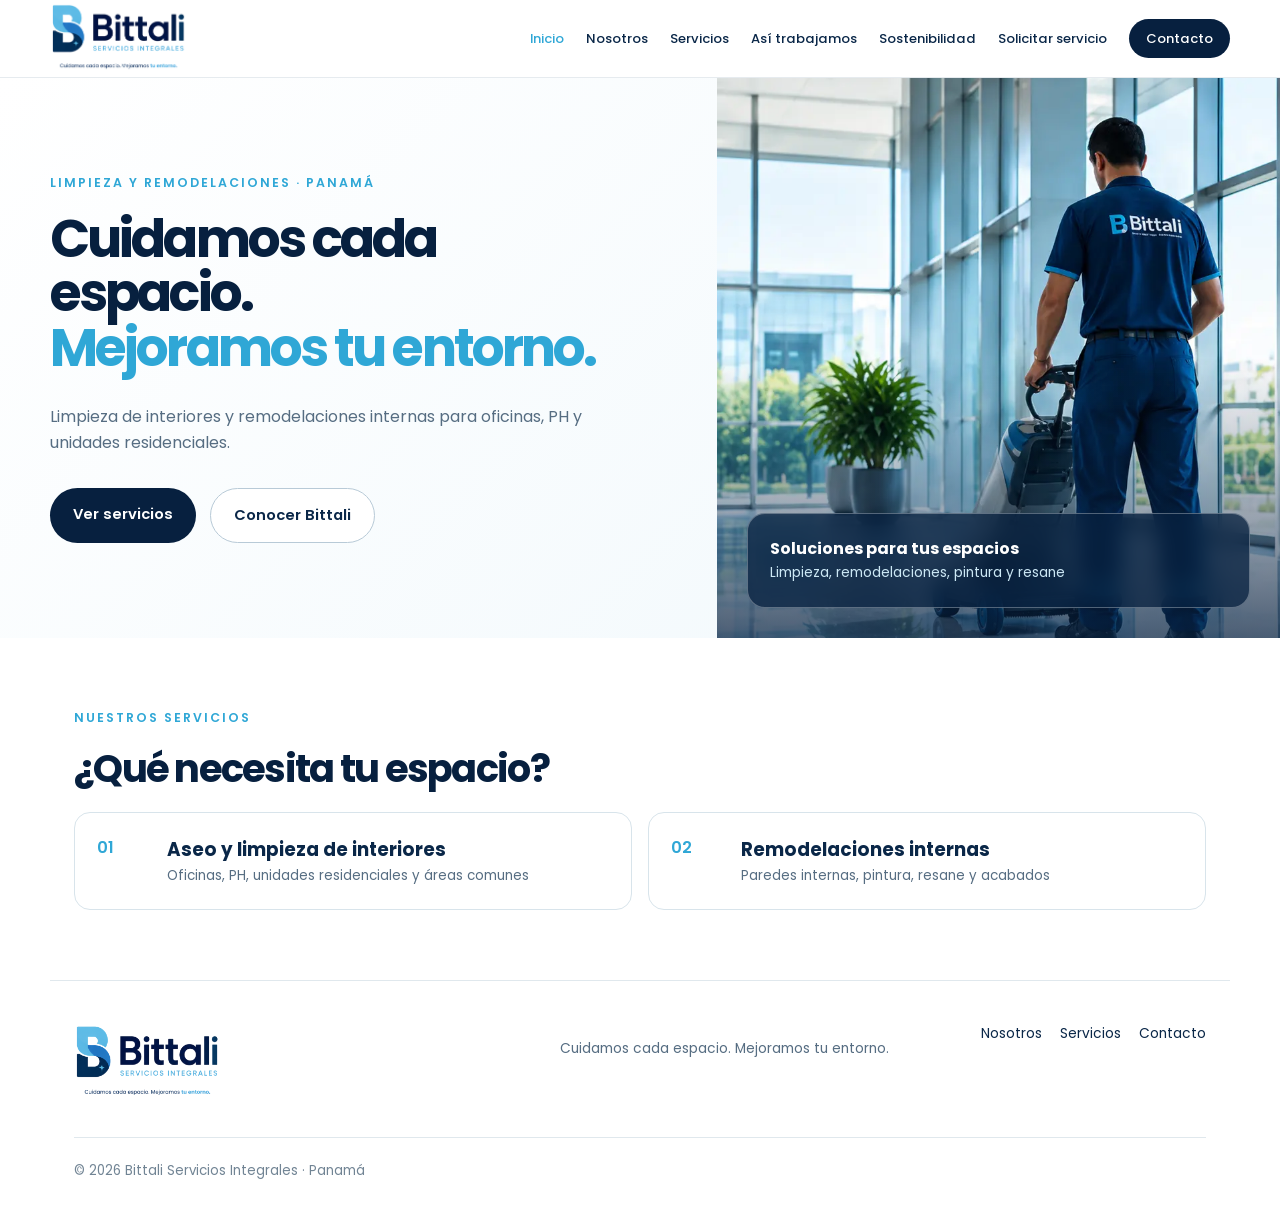
==== index.html @ 6a781cc8 "Add files via upload" ====
<!doctype html><html lang="es"><head><meta charset="utf-8"><meta name="viewport" content="width=device-width,initial-scale=1"><title>Bittali | Limpieza y remodelaciones en Panamá</title><meta name="description" content="Limpieza de interiores y remodelaciones internas para oficinas, PH y unidades residenciales en Panamá."><link rel="icon" href="favicon.svg"><link rel="preconnect" href="https://fonts.googleapis.com"><link rel="preconnect" href="https://fonts.gstatic.com" crossorigin><link href="https://fonts.googleapis.com/css2?family=Poppins:wght@400;500;600;700&display=swap" rel="stylesheet"><link rel="stylesheet" href="styles.css"></head><body>
<header class="site-header"><a class="brand" href="index.html"><img src="bitalli-logo-clean.png" alt="Bittali Servicios Integrales"></a><button class="menu-button" aria-expanded="false" aria-controls="main-nav" aria-label="Abrir menú"><span></span><span></span><span></span></button><nav id="main-nav" class="main-nav"><a class="active" href="index.html">Inicio</a><a href="nosotros.html">Nosotros</a><a href="servicios.html">Servicios</a><a href="operamos.html">Así trabajamos</a><a href="sostenibilidad.html">Sostenibilidad</a><a href="solicitar-servicio.html">Solicitar servicio</a><a class="nav-cta" href="contacto.html">Contacto</a></nav></header>
<main><section class="hero"><div class="hero-copy"><p class="eyebrow">Limpieza y remodelaciones · Panamá</p><h1>Cuidamos cada espacio.<br><span>Mejoramos tu entorno.</span></h1><p class="lead">Limpieza de interiores y remodelaciones internas para oficinas, PH y unidades residenciales.</p><div class="actions"><a class="button primary" href="servicios.html">Ver servicios</a><a class="button secondary" href="nosotros.html">Conocer Bittali</a></div></div><div class="hero-image"><img src="hero-operations-hd.webp" alt="Personal de Bittali realizando limpieza profesional"><div class="image-note"><strong>Soluciones para tus espacios</strong><span>Limpieza, remodelaciones, pintura y resane</span></div></div></section>
<section class="home-selector"><div><p class="eyebrow">Nuestros servicios</p><h2>¿Qué necesita tu espacio?</h2></div><div class="selector-grid"><a href="servicio-aseo.html"><span>01</span><strong>Aseo y limpieza de interiores</strong><small>Oficinas, PH, unidades residenciales y áreas comunes</small></a><a href="servicio-mantenimiento.html"><span>02</span><strong>Remodelaciones internas</strong><small>Paredes internas, pintura, resane y acabados</small></a></div></section></main>
<footer><a class="footer-logo" href="index.html"><img src="bitalli-logo-clean.png" alt="Bittali"></a><p>Cuidamos cada espacio. Mejoramos tu entorno.</p><div><a href="nosotros.html">Nosotros</a><a href="servicios.html">Servicios</a><a href="contacto.html">Contacto</a></div><small>© 2026 Bittali Servicios Integrales · Panamá</small></footer><script src="site.js"></script></body></html>
---- styles.css ----
:root{--sky:#6ec1e4;--cyan:#2fa7d6;--blue:#0d3b66;--navy:#07203f;--mist:#e6edf2;--ink:#0a2748;--muted:#566d82;--max:1180px;--radius:24px}*{box-sizing:border-box}html{scroll-behavior:smooth}body{margin:0;font-family:Poppins,Arial,sans-serif;color:var(--ink);font-size:16px;line-height:1.65;background:#fff}a{color:inherit;text-decoration:none}img{display:block;max-width:100%}.site-header{height:104px;display:flex;align-items:center;justify-content:space-between;padding:0 max(24px,calc((100vw - var(--max))/2));position:sticky;top:0;z-index:20;background:rgba(255,255,255,.97);backdrop-filter:blur(14px);border-bottom:1px solid rgba(13,59,102,.1)}.brand{width:215px}.brand img{width:100%;height:auto}.main-nav{display:flex;align-items:center;gap:25px;font-size:.88rem;font-weight:500}.main-nav a{padding:10px 0}.main-nav a:hover,.main-nav .active{color:var(--cyan)}.main-nav .nav-cta{padding:11px 19px;border-radius:999px;background:var(--navy);color:#fff}.menu-button{display:none;border:0;background:none;padding:10px}.menu-button span{display:block;width:25px;height:2px;background:var(--navy);margin:5px}.eyebrow{margin:0 0 18px;text-transform:uppercase;letter-spacing:.16em;font-size:.78rem;font-weight:600;color:var(--cyan)}h1,h2,h3,p{margin-top:0}h1{font-size:clamp(3rem,6vw,5.5rem);line-height:1.02;letter-spacing:-.055em;color:var(--navy);margin-bottom:28px}h1 span{color:var(--cyan)}h2{font-size:clamp(2rem,4vw,3.5rem);line-height:1.12;letter-spacing:-.045em;color:var(--navy);margin-bottom:22px}h3{font-size:1.35rem;line-height:1.3;color:var(--navy)}.lead{font-size:1.08rem;color:var(--muted);max-width:650px}.hero{min-height:calc(100vh - 104px);display:grid;grid-template-columns:1.12fr .88fr;background:linear-gradient(135deg,#fff,#f0f8fc)}.hero-copy{padding:clamp(70px,9vw,130px) max(24px,calc((100vw - var(--max))/2));padding-right:clamp(40px,7vw,100px);align-self:center}.hero-image{position:relative;min-height:620px;overflow:hidden;background:var(--navy)}.hero-image>img{width:100%;height:100%;object-fit:cover}.hero-image:after{content:"";position:absolute;inset:0;background:linear-gradient(180deg,transparent 50%,rgba(7,32,63,.72))}.image-note{position:absolute;z-index:2;left:30px;right:30px;bottom:30px;border:1px solid rgba(255,255,255,.3);background:rgba(7,32,63,.75);backdrop-filter:blur(10px);border-radius:18px;padding:22px;color:#fff;display:flex;flex-direction:column}.image-note span{font-size:.86rem;color:#cce8f5}.actions{display:flex;flex-wrap:wrap;gap:14px;margin-top:32px}.button{display:inline-block;border-radius:999px;padding:14px 23px;font-size:.92rem;font-weight:600}.button.primary{background:var(--navy);color:#fff}.button.secondary{background:#fff;border:1px solid #b8cad7}.home-selector,.page-section{max-width:var(--max);margin:auto;padding:100px 24px}.home-selector>div:first-child{max-width:700px}.selector-grid{display:grid;grid-template-columns:repeat(2,1fr);gap:16px}.selector-grid a{border:1px solid #d8e4eb;border-radius:20px;padding:28px;display:grid;grid-template-columns:52px 1fr;column-gap:18px;transition:.2s;background:#fff}.selector-grid a:hover{transform:translateY(-3px);border-color:var(--cyan);box-shadow:0 16px 35px rgba(7,32,63,.08)}.selector-grid span{grid-row:1/3;color:var(--cyan);font-weight:600}.selector-grid strong{font-size:1.15rem}.selector-grid small{color:var(--muted);font-size:.84rem}.page-hero{padding:95px max(24px,calc((100vw - var(--max))/2));background:linear-gradient(135deg,var(--navy),var(--blue));color:#fff}.page-hero h1{color:#fff;max-width:900px;margin-bottom:20px}.page-hero .lead{color:#c1d9e6}.page-hero .eyebrow{color:var(--sky)}.two-column{display:grid;grid-template-columns:1fr 1fr;gap:80px}.copy p,.copy li{color:var(--muted)}.numbered-list{display:grid;grid-template-columns:repeat(2,1fr);gap:16px}.numbered-list article{padding:28px;border-radius:20px;background:var(--mist)}.numbered-list span{font-size:.78rem;color:var(--cyan);font-weight:600}.service-chooser{display:grid;grid-template-columns:repeat(2,1fr);gap:18px}.service-option{padding:34px;border-radius:22px;background:#f4f8fb;border:1px solid #dce6ec;display:flex;flex-direction:column;min-height:260px}.service-option span{font-size:.78rem;color:var(--cyan);font-weight:600}.service-option p{color:var(--muted)}.service-option b{margin-top:auto;color:var(--cyan)}.detail-grid{display:grid;grid-template-columns:1.1fr .9fr;gap:70px}.detail-list{background:var(--mist);padding:35px;border-radius:var(--radius)}.detail-list ul{margin:0;padding-left:20px}.detail-list li+li{margin-top:12px}.mode-grid{display:grid;grid-template-columns:repeat(3,1fr);gap:16px;margin-top:42px}.mode-grid article{padding:25px;background:var(--navy);color:#fff;border-radius:18px}.mode-grid h3{color:#fff}.mode-grid p{font-size:.88rem;color:#bed2df;margin:0}.process-list{display:grid;border-top:1px solid #bdd0dc}.process-list article{display:grid;grid-template-columns:80px .45fr 1fr;gap:30px;padding:30px 0;border-bottom:1px solid #bdd0dc}.process-list span{color:var(--cyan);font-weight:600}.process-list p{color:var(--muted);margin:0}.notice{padding:22px;border-left:4px solid var(--cyan);background:#eef7fb;color:var(--muted);margin-top:35px}.contact-card{background:var(--mist);border-radius:var(--radius);padding:40px}.contact-status{display:flex;gap:15px;align-items:flex-start}.status-dot{width:13px;height:13px;margin-top:7px;border-radius:50%;background:#f0b84b;box-shadow:0 0 0 6px rgba(240,184,75,.2)}footer{max-width:var(--max);margin:auto;padding:60px 24px 28px;display:grid;grid-template-columns:1.4fr 1.1fr .8fr;gap:35px;align-items:start;border-top:1px solid #e0e8ed}.footer-logo{width:190px}.footer-logo img{width:100%;height:auto}footer p{color:var(--muted);font-size:.86rem;margin:15px 0 0}footer div{display:flex;gap:18px;justify-content:flex-end;font-size:.86rem}footer small{grid-column:1/-1;border-top:1px solid #e0e8ed;padding-top:22px;color:#718494}
@media(max-width:900px){.site-header{height:88px}.brand{width:180px}.main-nav{display:none;position:absolute;top:88px;left:0;right:0;background:#fff;padding:24px;flex-direction:column;align-items:stretch;border-bottom:1px solid #dce5eb}.main-nav.open{display:flex}.menu-button{display:block}.hero{grid-template-columns:1fr}.hero-copy{padding:75px 24px}.hero-image{min-height:480px}.two-column,.detail-grid{grid-template-columns:1fr;gap:35px}.process-list article{grid-template-columns:50px 1fr}.process-list article p{grid-column:2}.mode-grid{grid-template-columns:1fr}.page-section{padding:75px 24px}footer{grid-template-columns:1fr}footer div{justify-content:flex-start}footer small{grid-column:auto}}
@media(max-width:600px){h1{font-size:2.75rem}.selector-grid,.service-chooser,.numbered-list{grid-template-columns:1fr}.selector-grid a{grid-template-columns:40px 1fr}.hero-image{min-height:400px}.page-hero{padding-top:70px;padding-bottom:70px}.contact-card{padding:26px}}

/* Escala compacta */
.site-header{height:78px}.brand{width:154px}.main-nav{gap:22px;font-size:.82rem}.main-nav .nav-cta{padding:9px 17px}h1{font-size:clamp(2.5rem,4.1vw,4.15rem);line-height:1.04}h2{font-size:clamp(1.75rem,3vw,2.65rem)}h3{font-size:1.15rem}.lead{font-size:1rem}.hero{min-height:calc(100vh - 78px)}.hero-copy{padding-top:65px;padding-bottom:65px}.hero-image{min-height:520px}.home-selector,.page-section{padding-top:70px;padding-bottom:70px}.page-hero{padding-top:62px;padding-bottom:62px}.page-hero h1{margin-bottom:14px}.selector-grid a{padding:22px;border-radius:16px}.service-option{padding:27px;min-height:220px}.numbered-list article{padding:23px}.detail-list{padding:28px}.mode-grid{margin-top:32px}.mode-grid article{padding:21px}.process-list article{padding:23px 0}.contact-card{padding:32px}footer{padding-top:42px}.footer-logo{width:160px}
@media(max-width:900px){.site-header{height:72px}.brand{width:145px}.main-nav{top:72px}.hero-copy{padding-top:55px;padding-bottom:55px}.hero-image{min-height:410px}.home-selector,.page-section{padding-top:58px;padding-bottom:58px}.page-hero{padding-top:52px;padding-bottom:52px}}
@media(max-width:600px){h1{font-size:2.3rem}h2{font-size:1.85rem}.hero-image{min-height:340px}.selector-grid a{padding:19px}.service-option{min-height:195px}}
.brand{width:140px}.footer-logo{width:150px}@media(max-width:900px){.brand{width:128px}}
.hero{height:560px;min-height:0}.hero-image{min-height:0}.hero-copy{padding-top:45px;padding-bottom:45px}@media(max-width:900px){.hero{height:auto}.hero-image{min-height:380px}.hero-copy{padding-top:48px;padding-bottom:48px}}@media(max-width:600px){.hero-image{min-height:320px}}
.page-hero.has-photo{position:relative;isolation:isolate;background-size:cover;background-position:center;overflow:hidden}.page-hero.has-photo:before{content:"";position:absolute;inset:0;z-index:-1;background:linear-gradient(90deg,rgba(7,32,63,.94) 0%,rgba(7,32,63,.82) 52%,rgba(13,59,102,.58) 100%)}.page-hero.has-photo:after{content:"";position:absolute;inset:auto 0 0;z-index:-1;height:2px;background:linear-gradient(90deg,var(--cyan),transparent)}.page-hero.photo-company{background-image:url('header-company.webp')}.page-hero.photo-services{background-image:url('header-services.webp');background-position:center 58%}.page-hero.photo-green{background-image:url('header-sustainability.webp');background-position:center 52%}.page-hero.has-photo h1{text-shadow:0 2px 18px rgba(0,0,0,.18)}
.page-hero.photo-aseo{background-image:url('header-aseo.webp');background-position:center 58%}.page-hero.photo-mantenimiento{background-image:url('header-mantenimiento.webp');background-position:center 48%}.page-hero.photo-operamos{background-image:url('header-operamos.webp');background-position:center 48%}.page-hero.photo-contacto{background-image:url('header-contacto.webp');background-position:center 52%}
.maintenance-section>h2{margin-bottom:30px}.maintenance-grid{display:grid;grid-template-columns:repeat(2,minmax(0,1fr));gap:18px}.maintenance-grid .detail-list{height:100%}.maintenance-grid .detail-list h3{margin-bottom:18px}@media(max-width:700px){.maintenance-grid{grid-template-columns:1fr}}
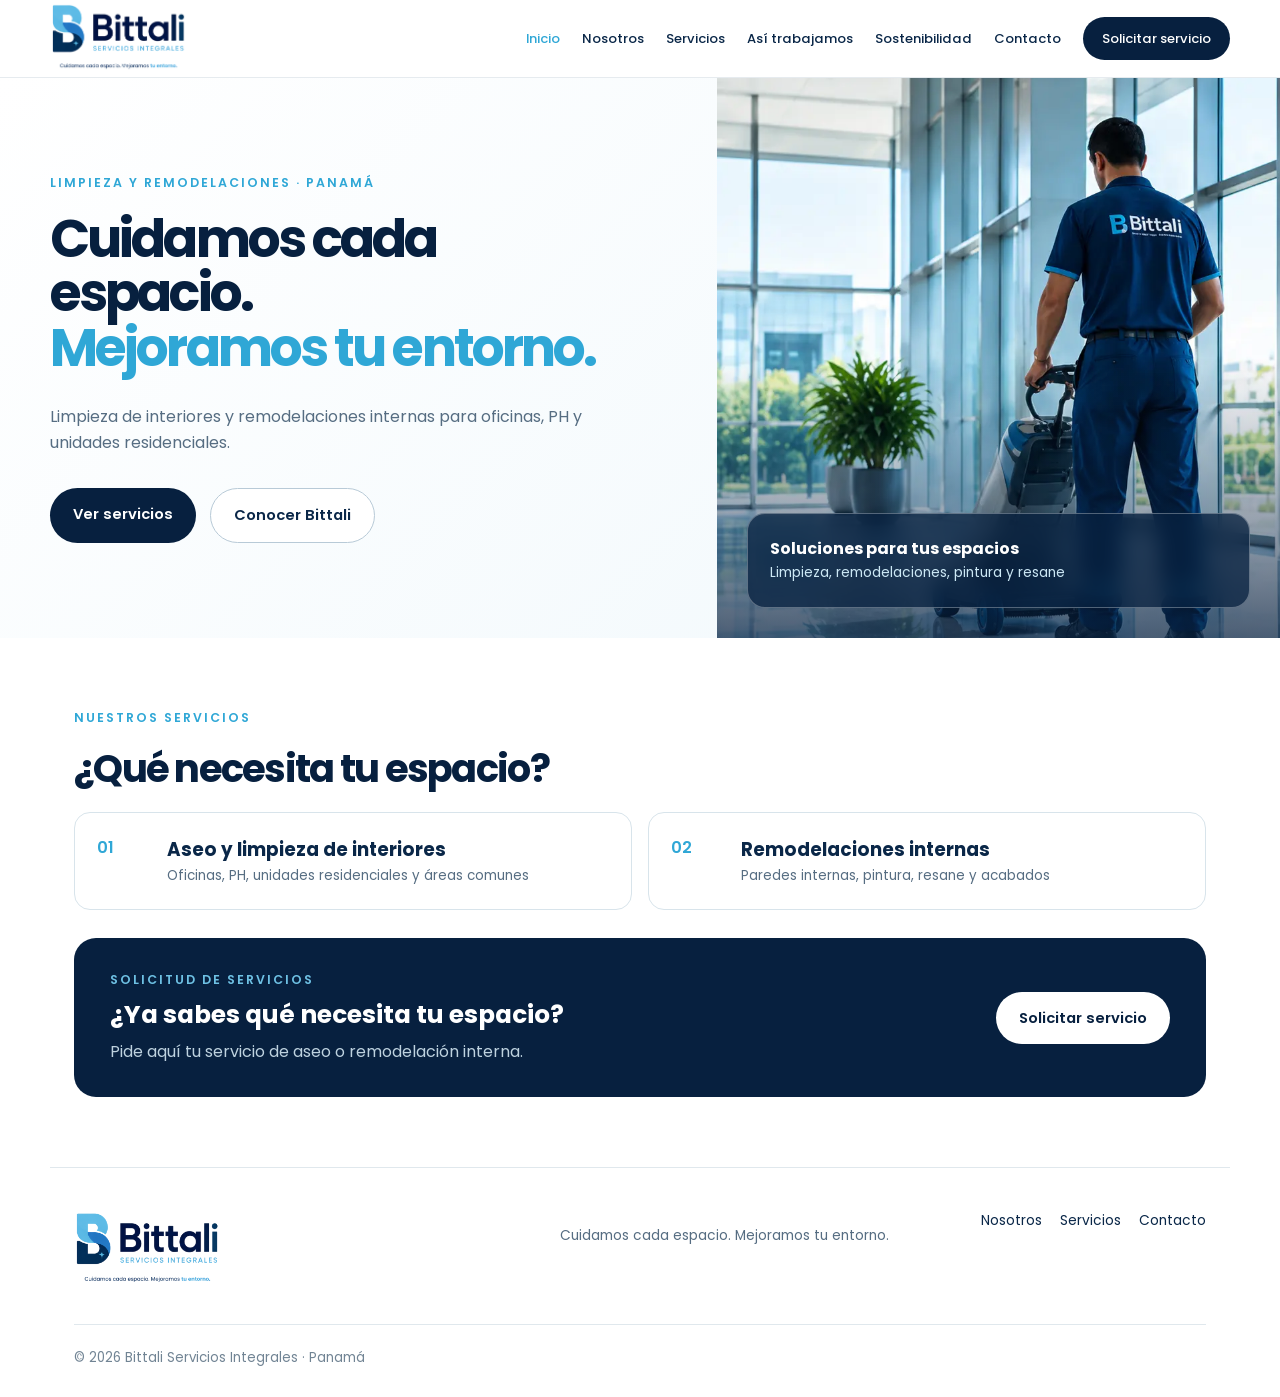
==== commit 30c6b2ba: "Add files via upload" ====
--- a/index.html
+++ b/index.html
@@ -1,5 +1,5 @@
-<!doctype html><html lang="es"><head><meta charset="utf-8"><meta name="viewport" content="width=device-width,initial-scale=1"><title>Bittali | Limpieza y remodelaciones en Panamá</title><meta name="description" content="Limpieza de interiores y remodelaciones internas para oficinas, PH y unidades residenciales en Panamá."><link rel="icon" href="favicon.svg"><link rel="preconnect" href="https://fonts.googleapis.com"><link rel="preconnect" href="https://fonts.gstatic.com" crossorigin><link href="https://fonts.googleapis.com/css2?family=Poppins:wght@400;500;600;700&display=swap" rel="stylesheet"><link rel="stylesheet" href="styles.css"></head><body>
-<header class="site-header"><a class="brand" href="index.html"><img src="bitalli-logo-clean.png" alt="Bittali Servicios Integrales"></a><button class="menu-button" aria-expanded="false" aria-controls="main-nav" aria-label="Abrir menú"><span></span><span></span><span></span></button><nav id="main-nav" class="main-nav"><a class="active" href="index.html">Inicio</a><a href="nosotros.html">Nosotros</a><a href="servicios.html">Servicios</a><a href="operamos.html">Así trabajamos</a><a href="sostenibilidad.html">Sostenibilidad</a><a href="solicitar-servicio.html">Solicitar servicio</a><a class="nav-cta" href="contacto.html">Contacto</a></nav></header>
-<main><section class="hero"><div class="hero-copy"><p class="eyebrow">Limpieza y remodelaciones · Panamá</p><h1>Cuidamos cada espacio.<br><span>Mejoramos tu entorno.</span></h1><p class="lead">Limpieza de interiores y remodelaciones internas para oficinas, PH y unidades residenciales.</p><div class="actions"><a class="button primary" href="servicios.html">Ver servicios</a><a class="button secondary" href="nosotros.html">Conocer Bittali</a></div></div><div class="hero-image"><img src="hero-operations-hd.webp" alt="Personal de Bittali realizando limpieza profesional"><div class="image-note"><strong>Soluciones para tus espacios</strong><span>Limpieza, remodelaciones, pintura y resane</span></div></div></section>
-<section class="home-selector"><div><p class="eyebrow">Nuestros servicios</p><h2>¿Qué necesita tu espacio?</h2></div><div class="selector-grid"><a href="servicio-aseo.html"><span>01</span><strong>Aseo y limpieza de interiores</strong><small>Oficinas, PH, unidades residenciales y áreas comunes</small></a><a href="servicio-mantenimiento.html"><span>02</span><strong>Remodelaciones internas</strong><small>Paredes internas, pintura, resane y acabados</small></a></div></section></main>
-<footer><a class="footer-logo" href="index.html"><img src="bitalli-logo-clean.png" alt="Bittali"></a><p>Cuidamos cada espacio. Mejoramos tu entorno.</p><div><a href="nosotros.html">Nosotros</a><a href="servicios.html">Servicios</a><a href="contacto.html">Contacto</a></div><small>© 2026 Bittali Servicios Integrales · Panamá</small></footer><script src="site.js"></script></body></html>
+<!doctype html><html lang="es"><head><base href="/"><meta charset="utf-8"><meta name="viewport" content="width=device-width,initial-scale=1"><title>Bittali | Limpieza y remodelaciones en Panamá</title><meta name="description" content="Limpieza de interiores y remodelaciones internas para oficinas, PH y unidades residenciales en Panamá."><link rel="icon" href="favicon.svg"><link rel="preconnect" href="https://fonts.googleapis.com"><link rel="preconnect" href="https://fonts.gstatic.com" crossorigin><link href="https://fonts.googleapis.com/css2?family=Poppins:wght@400;500;600;700&display=swap" rel="stylesheet"><link rel="stylesheet" href="styles.css"></head><body>
+<header class="site-header"><a class="brand" href="/"><img src="bitalli-logo-clean.png" alt="Bittali Servicios Integrales"></a><button class="menu-button" aria-expanded="false" aria-controls="main-nav" aria-label="Abrir menú"><span></span><span></span><span></span></button><nav id="main-nav" class="main-nav"><a class="active" href="/">Inicio</a><a href="/nosotros/">Nosotros</a><a href="/servicios/">Servicios</a><a href="/operamos/">Así trabajamos</a><a href="/sostenibilidad/">Sostenibilidad</a><a href="/solicitar-servicio/">Solicitar servicio</a><a class="nav-cta" href="/contacto/">Contacto</a></nav></header>
+<main><section class="hero"><div class="hero-copy"><p class="eyebrow">Limpieza y remodelaciones · Panamá</p><h1>Cuidamos cada espacio.<br><span>Mejoramos tu entorno.</span></h1><p class="lead">Limpieza de interiores y remodelaciones internas para oficinas, PH y unidades residenciales.</p><div class="actions"><a class="button primary" href="/servicios/">Ver servicios</a><a class="button secondary" href="/nosotros/">Conocer Bittali</a></div></div><div class="hero-image"><img src="hero-operations-hd.webp" alt="Personal de Bittali realizando limpieza profesional"><div class="image-note"><strong>Soluciones para tus espacios</strong><span>Limpieza, remodelaciones, pintura y resane</span></div></div></section>
+<section class="home-selector"><div><p class="eyebrow">Nuestros servicios</p><h2>¿Qué necesita tu espacio?</h2></div><div class="selector-grid"><a href="/servicio-aseo/"><span>01</span><strong>Aseo y limpieza de interiores</strong><small>Oficinas, PH, unidades residenciales y áreas comunes</small></a><a href="/servicio-mantenimiento/"><span>02</span><strong>Remodelaciones internas</strong><small>Paredes internas, pintura, resane y acabados</small></a></div></section></main>
+<footer><a class="footer-logo" href="/"><img src="bitalli-logo-clean.png" alt="Bittali"></a><p>Cuidamos cada espacio. Mejoramos tu entorno.</p><div><a href="/nosotros/">Nosotros</a><a href="/servicios/">Servicios</a><a href="/contacto/">Contacto</a></div><small>© 2026 Bittali Servicios Integrales · Panamá</small></footer><script src="site.js"></script></body></html>
--- a/styles.css
+++ b/styles.css
@@ -11,3 +11,22 @@
 .page-hero.has-photo{position:relative;isolation:isolate;background-size:cover;background-position:center;overflow:hidden}.page-hero.has-photo:before{content:"";position:absolute;inset:0;z-index:-1;background:linear-gradient(90deg,rgba(7,32,63,.94) 0%,rgba(7,32,63,.82) 52%,rgba(13,59,102,.58) 100%)}.page-hero.has-photo:after{content:"";position:absolute;inset:auto 0 0;z-index:-1;height:2px;background:linear-gradient(90deg,var(--cyan),transparent)}.page-hero.photo-company{background-image:url('header-company.webp')}.page-hero.photo-services{background-image:url('header-services.webp');background-position:center 58%}.page-hero.photo-green{background-image:url('header-sustainability.webp');background-position:center 52%}.page-hero.has-photo h1{text-shadow:0 2px 18px rgba(0,0,0,.18)}
 .page-hero.photo-aseo{background-image:url('header-aseo.webp');background-position:center 58%}.page-hero.photo-mantenimiento{background-image:url('header-mantenimiento.webp');background-position:center 48%}.page-hero.photo-operamos{background-image:url('header-operamos.webp');background-position:center 48%}.page-hero.photo-contacto{background-image:url('header-contacto.webp');background-position:center 52%}
 .maintenance-section>h2{margin-bottom:30px}.maintenance-grid{display:grid;grid-template-columns:repeat(2,minmax(0,1fr));gap:18px}.maintenance-grid .detail-list{height:100%}.maintenance-grid .detail-list h3{margin-bottom:18px}@media(max-width:700px){.maintenance-grid{grid-template-columns:1fr}}
+
+.contact-section{display:grid;gap:34px}.contact-heading{max-width:720px}.contact-email-grid{display:grid;grid-template-columns:repeat(2,minmax(0,1fr));gap:16px}.email-card{display:flex;flex-direction:column;min-height:165px;padding:26px;border:1px solid #d8e4eb;border-radius:18px;background:#f4f8fb;transition:.2s}.email-card:hover{transform:translateY(-2px);border-color:var(--cyan);box-shadow:0 14px 30px rgba(7,32,63,.08)}.email-card span{color:var(--cyan);font-size:.78rem;font-weight:600;text-transform:uppercase;letter-spacing:.08em}.email-card strong{margin-top:12px;color:var(--navy);font-size:1.05rem;overflow-wrap:anywhere}.email-card small{margin-top:auto;color:var(--muted)}.email-card.primary-email{background:var(--navy);border-color:var(--navy)}.email-card.primary-email strong{color:#fff}.email-card.primary-email small{color:#bed2df}.contact-request{display:flex;align-items:center;justify-content:space-between;gap:28px;padding:30px;border-radius:20px;background:var(--mist)}.contact-request h3{margin-bottom:8px}.contact-request p:last-child{margin:0;color:var(--muted)}.contact-request .button{flex:0 0 auto}@media(max-width:700px){.contact-email-grid{grid-template-columns:1fr}.contact-request{align-items:flex-start;flex-direction:column}.contact-request .button{width:100%;text-align:center}}
+
+.email-contact-card h3{margin-bottom:18px}.contact-links{display:grid;gap:0}.contact-links a{display:flex;flex-direction:column;padding:14px 0;border-bottom:1px solid #cbd9e2}.contact-links a:first-child{padding-top:0}.contact-links a:last-child{padding-bottom:0;border-bottom:0}.contact-links span{font-size:.75rem;font-weight:600;text-transform:uppercase;letter-spacing:.07em;color:var(--cyan)}.contact-links strong{margin-top:3px;color:var(--navy);font-size:.92rem;overflow-wrap:anywhere}.contact-links a:hover strong{color:var(--cyan)}
+
+.contact-email-grid .phone-card{grid-column:1/-1;min-height:130px;background:#eaf7fc;border-color:#b9ddec}.contact-email-grid .phone-card strong{font-size:1.25rem;color:var(--navy)}
+@media(max-width:700px){.contact-email-grid .phone-card{grid-column:auto}}
+
+.service-request-cta{max-width:var(--max);margin:0 auto 70px;padding:38px 42px;border-radius:24px;background:linear-gradient(135deg,var(--mist),#f7fbfd);display:flex;align-items:center;justify-content:space-between;gap:32px}.service-request-cta h2{font-size:clamp(1.65rem,2.7vw,2.35rem);margin-bottom:10px}.service-request-cta p:last-child{margin:0;color:var(--muted)}.service-request-cta .eyebrow{margin-bottom:10px}.service-request-cta .button{flex:0 0 auto}@media(max-width:700px){.service-request-cta{margin:0 24px 58px;padding:30px 24px;align-items:flex-start;flex-direction:column}.service-request-cta .button{width:100%;text-align:center}}
+
+/* Orden y énfasis de las opciones finales del menú */
+.main-nav a[href="/contacto/"]{order:90;padding:10px 0!important;border-radius:0!important;background:transparent!important;color:inherit!important}.main-nav a[href="/contacto/"]:hover{color:var(--cyan)!important}.main-nav a[href="/solicitar-servicio/"]{order:100;padding:11px 19px!important;border-radius:999px;background:var(--navy)!important;color:#fff!important}.main-nav a[href="/solicitar-servicio/"]:hover{background:var(--blue)!important;color:#fff!important}
+
+/* Solicitud visible debajo de los servicios de la página principal */
+.home-request{margin-top:28px;padding:32px 36px;border-radius:22px;background:var(--navy);color:#fff;display:flex;align-items:center;justify-content:space-between;gap:28px}.home-request .eyebrow{color:var(--sky);margin-bottom:8px}.home-request h3{color:#fff;margin-bottom:8px;font-size:1.55rem}.home-request p:last-child{margin:0;color:#bed2df}.home-request .button{flex:0 0 auto;background:#fff;color:var(--navy)}
+/* Contacto: Mauricio gris y cotizaciones azul */
+.contact-email-grid .email-card[href^="mailto:mauricio.varela"]{background:#f4f8fb;border-color:#d8e4eb}.contact-email-grid .email-card[href^="mailto:mauricio.varela"] strong{color:var(--navy)}.contact-email-grid .email-card[href^="mailto:mauricio.varela"] small{color:var(--muted)}.contact-request{background:var(--navy);color:#fff}.contact-request h3{color:#fff}.contact-request p:last-child{color:#bed2df}.contact-request .eyebrow{color:var(--sky)}.contact-request .button.primary{background:#fff;color:var(--navy)}
+.contact-phone{display:block;margin-top:8px;color:#597286;font-size:1rem;font-weight:600}
+@media(max-width:700px){.home-request{padding:28px 24px;align-items:flex-start;flex-direction:column}.home-request .button{width:100%;text-align:center}}
